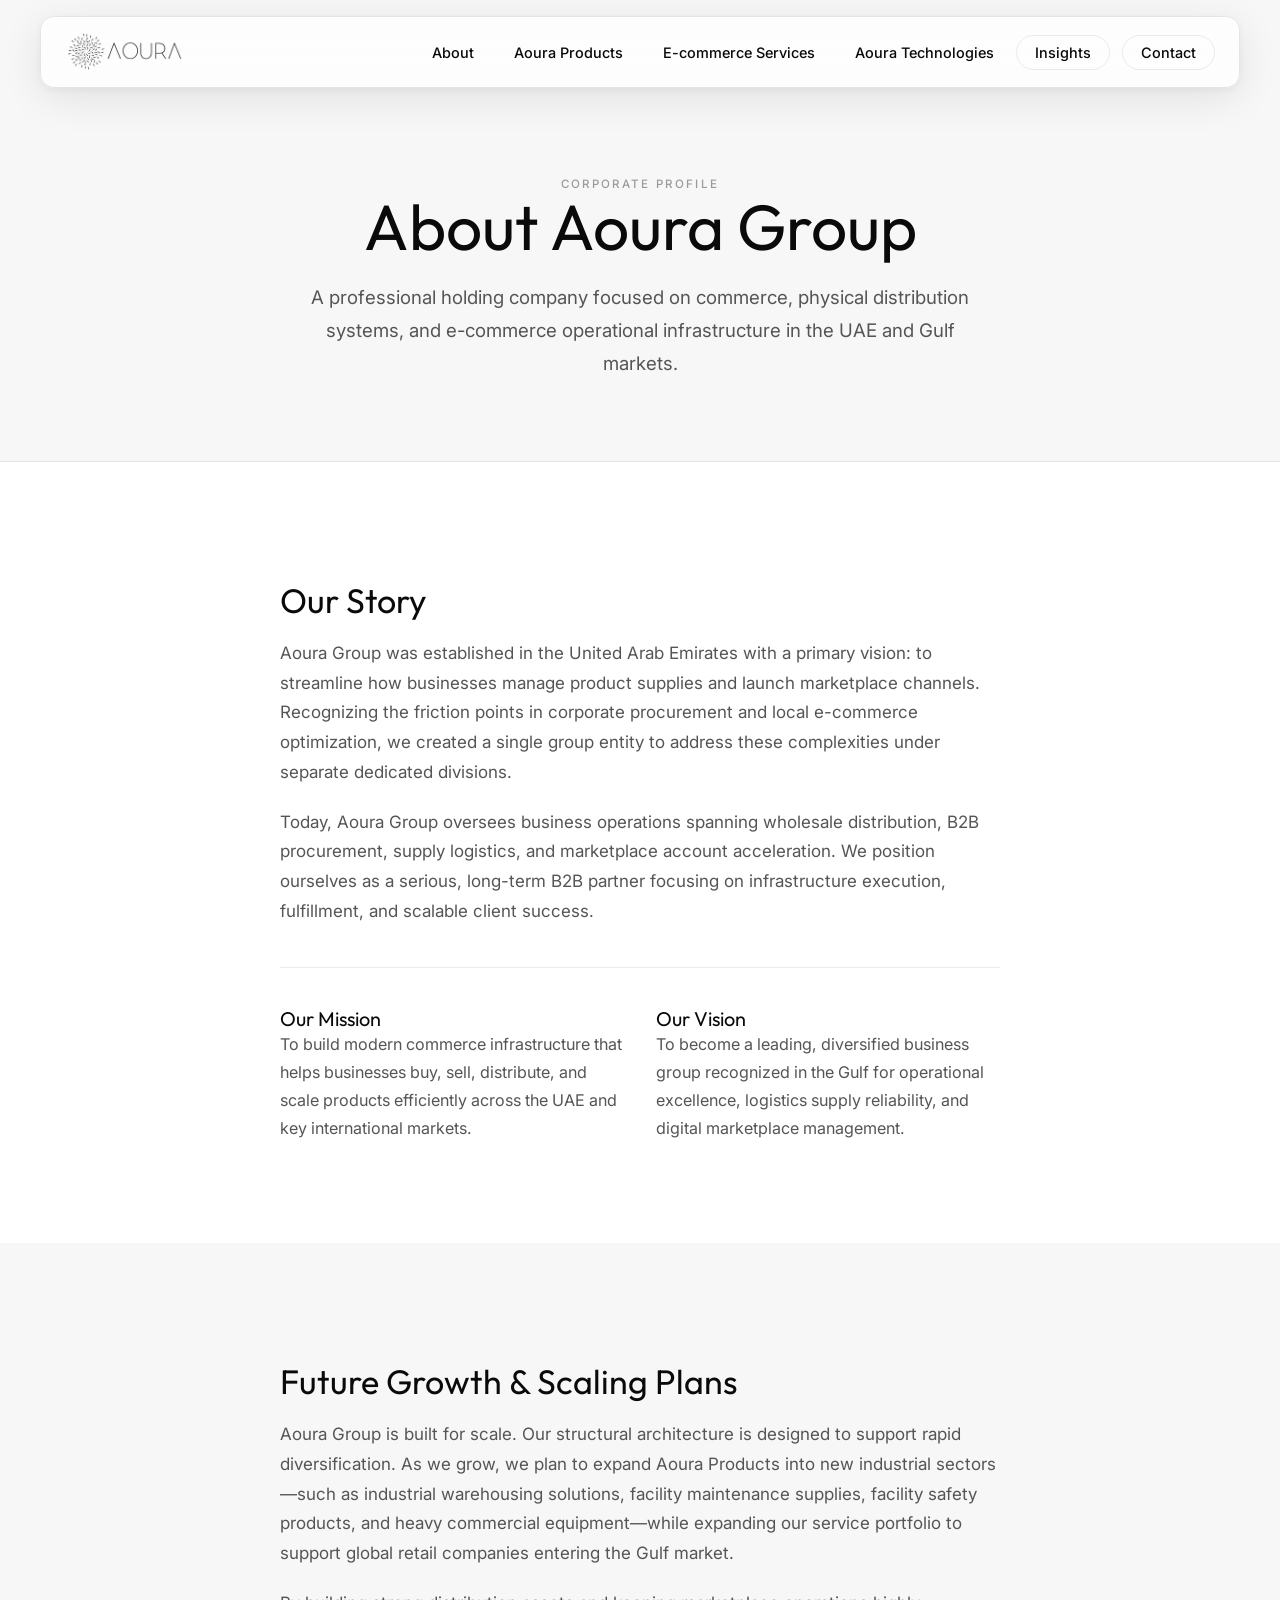
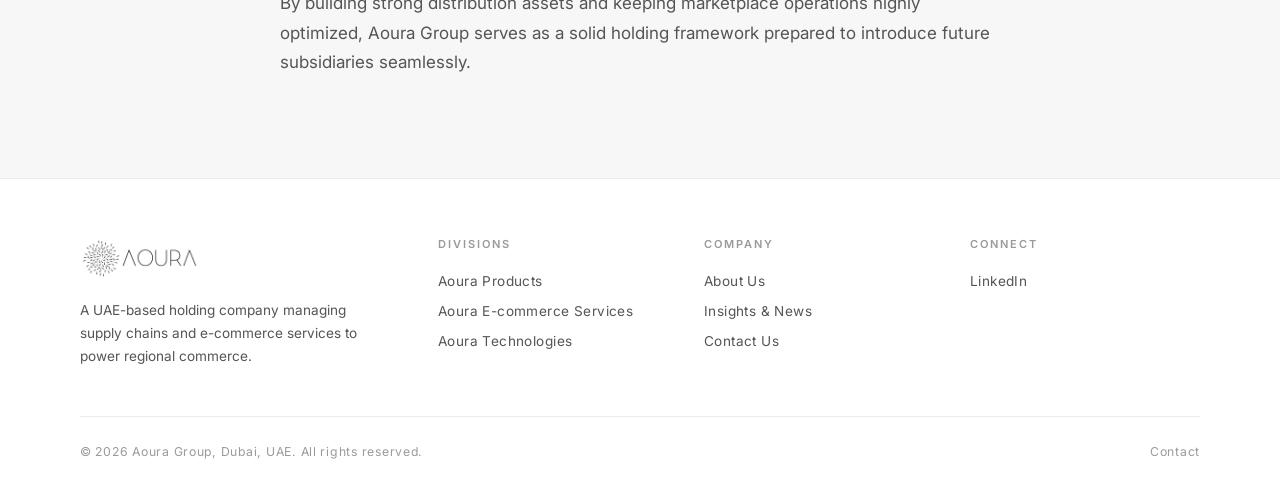
==== about.html @ 1b7ece5b "Deploy corporate hub update" ====
<!DOCTYPE html>
<html lang="en">
<head>
  <meta charset="utf-8"/>
  <meta content="width=device-width, initial-scale=1.0" name="viewport"/>
  <title>About Aoura Group | Holding Company Overview</title>
  <meta content="Discover the company story, mission, vision, and multi-division structure of Aoura Group, a leading holding company based in the UAE." name="description"/>

  <meta content="index, follow" name="robots"/>
  <meta content="Aoura Group" name="author"/>
  <link href="https://aouragrp.com/about.html" rel="canonical"/>
  
  <meta content="website" property="og:type"/>
  <meta content="https://aouragrp.com/about.html" property="og:url"/>
  <meta content="About Aoura Group | Holding Company Overview" property="og:title"/>
  <meta content="Discover the company story, mission, vision, and multi-division structure of Aoura Group, a leading holding company based in the UAE." property="og:description"/>
  <meta content="https://aouragrp.com/assets/images/logo.png" property="og:image"/>
  <meta content="Aoura Group" property="og:site_name"/>
  
  <meta content="summary_large_image" name="twitter:card"/>
  <meta content="About Aoura Group | Holding Company Overview" name="twitter:title"/>
  <meta content="Discover the company story, mission, vision, and multi-division structure of Aoura Group, a leading holding company based in the UAE." name="twitter:description"/>
  <meta content="https://aouragrp.com/assets/images/logo.png" name="twitter:image"/>

  <link rel="icon" type="image/png" href="favicon.png">
  <link rel="stylesheet" href="style.css">

  <script type="application/ld+json">
  {
    "@context": "https://schema.org",
    "@type": "WebPage",
    "name": "About Aoura Group | Holding Company Overview",
    "description": "Discover the company story, mission, vision, and multi-division structure of Aoura Group, a leading holding company based in the UAE.",
    "url": "https://aouragrp.com/about.html"
  }
  </script>
</head>
<body>

  <!-- NAVBAR -->
  <div class="nav-wrap">
    <nav aria-label="Main Navigation" class="nav">
      <div class="nav-inner">
        <a aria-label="Aoura Group Home" class="nav-brand" href="index.html">
          <img alt="Aoura Group" src="logo.png" style="height: 48px; filter: grayscale(100%);" onerror="this.outerHTML='<span class=\'nav-brand-fallback\'>Aoura Group</span>'"/>
        </a>
        <div class="nav-links">
          <a href="about.html">About</a>
          <a href="products.html">Aoura Products</a>
          <a href="ecommerce-services.html">E-commerce Services</a>
          <a href="technologies.html">Aoura Technologies</a>
          <a class="nav-contact-outline" href="https://insight.aouragrp.com/" target="_blank" rel="noopener" style="margin-right: 8px;">Insights</a>
          <a class="nav-contact-outline" href="contact.html">Contact</a>
        </div>
      </div>
      <button aria-expanded="false" aria-label="Open menu" class="nav-hamburger" id="hamburger">
        <span></span><span></span><span></span>
      </button>
    </nav>
  </div>
  <div aria-label="Mobile navigation" class="mobile-drawer" id="mobileDrawer" role="navigation">
    <a href="about.html">About</a>
    <a href="products.html">Aoura Products</a>
    <a href="ecommerce-services.html">E-commerce Services</a>
    <a href="technologies.html">Aoura Technologies</a>
    <a href="https://insight.aouragrp.com/" target="_blank" rel="noopener">Insights</a>
    <a href="contact.html">Contact</a>
  </div>
  <div class="nav-spacer"></div>

  <!-- HEADER -->
  <header class="page-header" style="text-align: center;">
    <div class="container">
      <span class="eyebrow">CORPORATE PROFILE</span>
      <h1>About Aoura Group</h1>
      <p style="margin: 0 auto;">A professional holding company focused on commerce, physical distribution systems, and e-commerce operational infrastructure in the UAE and Gulf markets.</p>
    </div>
  </header>

  <!-- STORY -->
  <section class="section" id="story">
    <div class="container content-block reveal">
      <h2>Our Story</h2>
      <p>Aoura Group was established in the United Arab Emirates with a primary vision: to streamline how businesses manage product supplies and launch marketplace channels. Recognizing the friction points in corporate procurement and local e-commerce optimization, we created a single group entity to address these complexities under separate dedicated divisions.</p>
      <p>Today, Aoura Group oversees business operations spanning wholesale distribution, B2B procurement, supply logistics, and marketplace account acceleration. We position ourselves as a serious, long-term B2B partner focusing on infrastructure execution, fulfillment, and scalable client success.</p>
      
      <div class="divider" style="width: 100%; margin: 40px 0; background: var(--border);"></div>
      
      <div class="sp-grid" style="grid-template-columns: 1fr 1fr;">
        <div>
          <h3>Our Mission</h3>
          <p style="font-size: 0.95rem;">To build modern commerce infrastructure that helps businesses buy, sell, distribute, and scale products efficiently across the UAE and key international markets.</p>
        </div>
        <div>
          <h3>Our Vision</h3>
          <p style="font-size: 0.95rem;">To become a leading, diversified business group recognized in the Gulf for operational excellence, logistics supply reliability, and digital marketplace management.</p>
        </div>
      </div>
    </div>
  </section>

  <!-- GROWTH -->
  <section class="section grey" id="growth">
    <div class="container content-block reveal">
      <h2>Future Growth & Scaling Plans</h2>
      <p>Aoura Group is built for scale. Our structural architecture is designed to support rapid diversification. As we grow, we plan to expand Aoura Products into new industrial sectors—such as industrial warehousing solutions, facility maintenance supplies, facility safety products, and heavy commercial equipment—while expanding our service portfolio to support global retail companies entering the Gulf market.</p>
      <p>By building strong distribution assets and keeping marketplace operations highly optimized, Aoura Group serves as a solid holding framework prepared to introduce future subsidiaries seamlessly.</p>
    </div>
  </section>

  <!-- FOOTER -->
  <footer>
    <div class="container">
      <div class="footer-grid">
        <div style="grid-column: span 1.4;">
          <span class="footer-brand">
            <img alt="Aoura Group" src="logo.png" style="height: 48px; filter: grayscale(100%);" onerror="this.outerHTML='<span class=\'footer-brand\'>Aoura Group</span>'"/>
          </span>
          <p class="footer-tagline">A UAE-based holding company managing supply chains and e-commerce services to power regional commerce.</p>
        </div>
        <div>
          <p class="footer-col-title">Divisions</p>
          <ul class="footer-col-links">
            <li><a href="products.html">Aoura Products</a></li>
            <li><a href="ecommerce-services.html">Aoura E-commerce Services</a></li>
            <li><a href="technologies.html">Aoura Technologies</a></li>
          </ul>
        </div>
        <div>
          <p class="footer-col-title">Company</p>
          <ul class="footer-col-links">
            <li><a href="about.html">About Us</a></li>
            <li><a href="https://insight.aouragrp.com/" target="_blank" rel="noopener">Insights & News</a></li>
            <li><a href="contact.html">Contact Us</a></li>
          </ul>
        </div>
        <div>
          <p class="footer-col-title">Connect</p>
          <ul class="footer-col-links">
            <li><a href="https://www.linkedin.com/company/aoura-group" target="_blank" rel="noopener">LinkedIn</a></li>
          </ul>
        </div>
      </div>
      <div class="footer-bottom">
        <p class="footer-copy">© 2026 Aoura Group, Dubai, UAE. All rights reserved.</p>
        <p class="footer-copy">
          <a href="contact.html">Contact</a>
        </p>
      </div>
    </div>
  </footer>

  <script src="script.js"></script>
</body>
</html>
---- style.css ----
@import url('https://fonts.googleapis.com/css2?family=Outfit:wght@300;400;500;600;700&family=Inter:wght@300;400;500;600&display=swap');

*,
*::before,
*::after {
  box-sizing: border-box;
  margin: 0;
  padding: 0;
}

:root {
  --black: #0a0a0a;
  --white: #ffffff;
  --grey-100: #f7f7f7;
  --grey-200: #e8e8e8;
  --grey-400: #9a9a9a;
  --grey-600: #555;
  --glass: rgba(255, 255, 255, 0.78);
  --g200: #e5e5e5;
  --g500: #777;
  --border: rgba(0, 0, 0, 0.08);
  --radius: 14px;
  --radius-pill: 999px;
  --nav-h: 72px;
  --font-display: 'Outfit', sans-serif;
  --font-body: 'Inter', sans-serif;
  --max-w: 1200px;
  --section-pad: 80px;
}

html {
  scroll-behavior: smooth;
  font-size: 17px;
}

body {
  font-family: var(--font-body);
  background: var(--white);
  color: var(--black);
  -webkit-font-smoothing: antialiased;
  overflow-x: hidden;
  max-width: 100%;
}

::selection {
  background: var(--black);
  color: var(--white);
}

h1, h2, h3, h4 {
  font-family: var(--font-display);
  font-weight: 400;
  line-height: 1.1;
}

p {
  line-height: 1.75;
  color: var(--grey-600);
}

a {
  color: inherit;
  text-decoration: none;
}

.eyebrow {
  font-family: var(--font-body);
  font-size: 0.68rem;
  font-weight: 500;
  letter-spacing: 0.2em;
  text-transform: uppercase;
  color: var(--grey-400);
}

.container {
  max-width: var(--max-w);
  margin: 0 auto;
  padding: 0 40px;
}

@media(max-width:768px) {
  .container {
    padding: 0 20px;
  }
}

.divider {
  width: 40px;
  height: 1px;
  background: var(--black);
  margin: 20px 0;
}

/* ── NAVBAR ── */
.nav-wrap {
  position: fixed;
  top: 16px;
  left: 0;
  right: 0;
  z-index: 999;
  display: flex;
  justify-content: center;
  pointer-events: none;
}

.nav {
  pointer-events: auto;
  width: calc(100% - 40px);
  max-width: 1200px;
  height: var(--nav-h);
  background: var(--glass);
  backdrop-filter: blur(18px);
  -webkit-backdrop-filter: blur(18px);
  border: 1px solid var(--g200);
  border-radius: var(--radius);
  box-shadow: 0 10px 40px rgba(0, 0, 0, 0.09), 0 2px 8px rgba(0, 0, 0, 0.05);
  display: flex;
  align-items: center;
}

.nav-inner {
  width: 100%;
  padding: 0 24px;
  display: flex;
  align-items: center;
  justify-content: space-between;
}

.nav-brand {
  display: flex;
  align-items: center;
  gap: 10px;
  font-family: var(--font-display);
  font-size: 1.3rem;
  font-weight: 500;
  color: var(--black);
}

.nav-brand img {
  height: 34px;
  width: auto;
  display: block;
}

.nav-links {
  display: flex;
  align-items: center;
  gap: 4px;
}

.nav-links a {
  font-size: 0.85rem;
  color: var(--black);
  padding: 8px 18px;
  border-radius: var(--radius-pill);
  transition: all 0.22s ease;
  font-weight: 500;
}

.nav-links a:hover {
  background: rgba(0, 0, 0, 0.05);
  color: var(--black);
}

.nav-contact-outline {
  font-size: 0.85rem;
  color: var(--black);
  padding: 8px 20px;
  border-radius: var(--radius-pill);
  border: 1px solid var(--border);
  transition: all 0.22s ease;
  font-weight: 500;
}

.nav-contact-outline:hover {
  background: rgba(0, 0, 0, 0.05);
  color: var(--black);
  border-color: rgba(0, 0, 0, 0.18);
}

.nav-hamburger {
  display: none;
  flex-direction: column;
  justify-content: center;
  gap: 5px;
  width: 36px;
  height: 36px;
  background: none;
  border: none;
  cursor: pointer;
  padding: 4px;
  flex-shrink: 0;
}

.nav-hamburger span {
  display: block;
  width: 22px;
  height: 1.5px;
  background: var(--black);
  transition: transform .3s, opacity .3s;
}

.nav-hamburger.open span:nth-child(1) {
  transform: translateY(6.5px) rotate(45deg);
}

.nav-hamburger.open span:nth-child(2) {
  opacity: 0;
}

.nav-hamburger.open span:nth-child(3) {
  transform: translateY(-6.5px) rotate(-45deg);
}

.mobile-drawer {
  display: none;
  position: fixed;
  top: calc(16px + var(--nav-h) + 8px);
  left: 20px;
  right: 20px;
  background: rgba(250, 250, 250, 0.97);
  backdrop-filter: blur(20px);
  -webkit-backdrop-filter: blur(20px);
  border: 1px solid var(--g200);
  border-radius: var(--radius);
  box-shadow: 0 16px 40px rgba(0, 0, 0, 0.12);
  z-index: 998;
  padding: 12px 16px 16px;
  flex-direction: column;
  gap: 2px;
}

.mobile-drawer.open {
  display: flex;
}

.mobile-drawer a {
  font-size: 0.95rem;
  font-weight: 400;
  color: var(--grey-600);
  padding: 13px 12px;
  border-bottom: 1px solid var(--border);
  display: block;
  transition: color .2s;
  border-radius: 8px;
}

.mobile-drawer a:last-child {
  border-bottom: none;
}

.nav-spacer {
  height: 0;
}

/* ── HERO ── */
#hero {
  position: relative;
  background: linear-gradient(-45deg, #ffffff, #f5f7fa, #ffffff, #eef2f5);
  background-size: 400% 400%;
  animation: gradientBG 15s ease infinite;
  min-height: 85vh;
  display: flex;
  align-items: center;
  justify-content: center;
  overflow: hidden;
  text-align: center;
  border-bottom: 1px solid var(--border);
}

@keyframes gradientBG {
  0% { background-position: 0% 50%; }
  50% { background-position: 100% 50%; }
  100% { background-position: 0% 50%; }
}

.hero-bg-text {
  position: absolute;
  font-family: var(--font-display);
  font-size: 25vw;
  font-weight: 600;
  color: rgba(0, 0, 0, 0.015);
  white-space: nowrap;
  user-select: none;
  top: 50%;
  left: 50%;
  transform: translate(-50%, -50%);
  animation: slow-pan 40s linear infinite alternate;
  z-index: 0;
}

@keyframes slow-pan {
  0% { transform: translate(-45%, -50%); }
  100% { transform: translate(-55%, -50%); }
}

.hero-content {
  position: relative;
  z-index: 1;
  max-width: var(--max-w);
  margin: 0 auto;
  padding: calc(var(--nav-h) + 80px) 40px 80px;
  color: var(--black);
}

.hero-content h1 {
  font-size: clamp(3rem, 7vw, 6.5rem);
  font-weight: 300;
  color: var(--black);
  line-height: 1.05;
  margin-bottom: 20px;
}

.hero-sub {
  font-family: var(--font-body);
  font-size: 1rem;
  letter-spacing: 0.15em;
  text-transform: uppercase;
  color: var(--grey-600);
  margin: 0 auto 40px;
  line-height: 1.8;
  max-width: 600px;
}

/* ── TYPEWRITER ── */
.typewriter-container {
  display: inline-block;
  margin-bottom: 24px;
}

.typewriter {
  overflow: hidden;
  border-right: .05em solid var(--black);
  white-space: nowrap;
  margin: 0 auto;
  letter-spacing: .05em;
  animation:
    typing 2s steps(40, end),
    blink-caret .75s step-end infinite;
}

@keyframes typing {
  from { width: 0 }
  to { width: 100% }
}

@keyframes blink-caret {
  from, to { border-color: transparent }
  50% { border-color: var(--black); }
}

/* ── CARDS (General Usage) ── */
.sp-grid {
  display: grid;
  grid-template-columns: repeat(3, 1fr);
  gap: 32px;
}

@media(max-width:900px) {
  .sp-grid {
    grid-template-columns: repeat(2, 1fr);
  }
}

@media(max-width:768px) {
  .sp-grid {
    grid-template-columns: 1fr;
  }
}

.sp-card {
  background: var(--white);
  border: 1px solid var(--border);
  border-radius: 12px;
  padding: 32px;
  transition: transform 0.4s cubic-bezier(0.16, 1, 0.3, 1), box-shadow 0.4s;
  display: flex;
  flex-direction: column;
  position: relative;
  text-decoration: none !important;
  overflow: hidden;
}

.sp-card:hover {
  transform: translateY(-8px) scale(1.01);
  box-shadow: 0 24px 48px rgba(0, 0, 0, 0.08), 0 4px 12px rgba(0, 0, 0, 0.04);
}

.sp-img-wrap {
  width: 100%;
  aspect-ratio: 16/9;
  background: var(--grey-100);
  border-radius: 8px;
  overflow: hidden;
  margin-bottom: 20px;
  display: flex;
  align-items: center;
  justify-content: center;
}

.sp-img-wrap img {
  width: 100%;
  height: 100%;
  object-fit: cover;
  transition: transform 0.6s cubic-bezier(0.16, 1, 0.3, 1);
}

.sp-card:hover .sp-img-wrap img {
  transform: scale(1.05);
}

.sp-card h3 {
  font-family: var(--font-body);
  font-size: 1.3rem;
  font-weight: 600;
  margin-bottom: 12px;
  color: var(--black);
}

.sp-cat {
  font-size: 0.75rem;
  color: var(--grey-400);
  text-transform: uppercase;
  letter-spacing: 0.08em;
  margin-bottom: 12px;
}

.sp-action-btn {
  display: inline-block;
  margin-top: auto;
  padding: 10px 24px;
  border-radius: 999px;
  font-size: 0.85rem;
  font-weight: 500;
  color: var(--black);
  position: relative;
  text-transform: uppercase;
  letter-spacing: 0.1em;
  align-self: flex-start;
  margin-top: 24px;
}

.sp-action-btn::before {
  content: '';
  position: absolute;
  top: 0; left: 0; right: 0; bottom: 0;
  border-radius: 999px;
  border: 1px solid rgba(0, 0, 0, 0.15);
  transition: border-color 0.4s ease;
}

.sp-action-btn::after {
  content: '';
  position: absolute;
  top: 0; left: 0; right: 0; bottom: 0;
  border-radius: 999px;
  border: 1.5px solid var(--black);
  clip-path: inset(0 100% 0 0);
  transition: clip-path 0.5s cubic-bezier(0.16, 1, 0.3, 1);
}

.sp-card:hover .sp-action-btn::after {
  clip-path: inset(0 0 0 0);
}

/* ── SECTIONS ── */
.section {
  padding: var(--section-pad) 0;
  background: var(--white);
}

.section.grey {
  background: var(--grey-100);
}

.section.dark {
  background: var(--black);
  color: var(--white);
}

.section-header {
  max-width: 640px;
  margin-bottom: 60px;
}

.section-header.center {
  margin: 0 auto 60px auto;
  text-align: center;
  display: flex;
  flex-direction: column;
  align-items: center;
}

.section-header h2 {
  font-size: clamp(2rem, 3.5vw, 3rem);
  margin: 14px 0 18px;
}

.section-header.dark h2 {
  color: var(--white);
}

/* ── INSIGHTS PREVIEW ON HOME ── */
.insights-banner {
  padding: 120px 0;
  background: linear-gradient(145deg, #08080c 0%, #151722 50%, #08080c 100%);
  color: var(--white);
  text-align: center;
  border-top: 1px solid var(--border);
}

/* ── BUTTONS ── */
.btn {
  display: inline-block;
  padding: 18px 42px;
  background: var(--black);
  color: var(--white);
  font-weight: 600;
  border-radius: 999px;
  text-transform: uppercase;
  letter-spacing: 0.1em;
  font-size: 0.85rem;
  transition: transform 0.4s cubic-bezier(0.16, 1, 0.3, 1), box-shadow 0.4s ease;
  border: 1px solid var(--black);
}

.btn:hover {
  transform: scale(1.05);
  box-shadow: 0 10px 30px rgba(0,0,0,0.15);
  color: var(--white);
}

.btn-light {
  background: var(--white);
  color: var(--black);
  border-color: var(--white);
}

.btn-light:hover {
  box-shadow: 0 10px 30px rgba(255,255,255,0.15);
  color: var(--black);
}

/* ── CONTACT ── */
.contact-grid {
  display: grid;
  grid-template-columns: 1fr 1fr;
  gap: 80px;
  align-items: start;
}

@media(max-width:900px) {
  .contact-grid {
    grid-template-columns: 1fr;
    gap: 48px;
  }
}

/* ── FOOTER ── */
footer {
  background: var(--white);
  padding: 56px 0 32px;
  border-top: 1px solid var(--border);
}

.footer-grid {
  display: grid;
  grid-template-columns: 1.4fr 1fr 1fr 1fr;
  gap: 36px;
  margin-bottom: 48px;
}

@media(max-width:1100px) {
  .footer-grid {
    grid-template-columns: 1fr 1fr;
  }
}

@media(max-width:768px) {
  .footer-grid {
    grid-template-columns: 1fr;
    gap: 28px;
  }
}

.footer-brand {
  font-family: var(--font-display);
  font-size: 1.4rem;
  font-weight: 500;
  color: var(--black);
  margin-bottom: 10px;
  display: block;
}

.footer-tagline {
  font-size: 0.8rem;
  color: var(--grey-600);
  line-height: 1.7;
  max-width: 280px;
}

.footer-col-title {
  font-size: 0.65rem;
  font-weight: 600;
  letter-spacing: 0.18em;
  text-transform: uppercase;
  color: var(--grey-400);
  margin-bottom: 16px;
}

.footer-col-links {
  list-style: none;
  display: flex;
  flex-direction: column;
  gap: 10px;
}

.footer-col-links a {
  font-size: 0.8rem;
  color: var(--grey-600);
  letter-spacing: 0.03em;
  transition: color .2s;
}

.footer-col-links a:hover {
  color: var(--black);
}

.footer-bottom {
  border-top: 1px solid var(--border);
  padding-top: 24px;
  display: flex;
  align-items: center;
  justify-content: space-between;
  flex-wrap: wrap;
  gap: 12px;
}

.footer-copy {
  font-size: 0.72rem;
  letter-spacing: 0.06em;
  color: var(--grey-400);
}

/* ── REVEAL ── */
.reveal {
  opacity: 0;
  transform: translateY(40px) scale(0.95);
  transition: opacity 1s cubic-bezier(0.16, 1, 0.3, 1), transform 1s cubic-bezier(0.16, 1, 0.3, 1);
}

.reveal.visible {
  opacity: 1;
  transform: translateY(0) scale(1);
}

/* ── PAGE HEADER CONTENT ── */
.page-header {
  padding: calc(var(--nav-h) + 100px) 0 80px;
  background: var(--grey-100);
  border-bottom: 1px solid var(--border);
}

.page-header h1 {
  font-size: clamp(2.5rem, 5vw, 4.5rem);
  margin-bottom: 20px;
}

.page-header p {
  font-size: 1.1rem;
  max-width: 700px;
}

.content-block {
  max-width: 800px;
  margin: 0 auto;
}

.content-block h2 {
  font-size: 2rem;
  margin: 40px 0 20px;
}

.content-block p {
  margin-bottom: 20px;
}

.content-block ul {
  margin: 20px 0 20px 20px;
}

.content-block li {
  margin-bottom: 10px;
  color: var(--grey-600);
  line-height: 1.6;
}

@media(max-width:768px) {
  :root {
    --section-pad: 50px;
    --nav-h: 64px;
  }

  .nav-links {
    display: none;
  }

  .nav-hamburger {
    display: flex;
  }

  /* Make tap targets larger and full width for easier use */
  .btn, .sp-action-btn {
    width: 100%;
    text-align: center;
    padding: 16px 20px;
    display: flex;
    justify-content: center;
    align-items: center;
  }
  
  /* Give cards slightly less padding so content breathes more */
  .sp-card {
    padding: 24px;
  }
  
  /* Reduce excessive padding on mobile headers */
  .page-header {
    padding: calc(var(--nav-h) + 60px) 0 40px;
  }
  
  .section-header {
    margin-bottom: 40px;
  }
  
  .section-header.center {
    margin: 0 auto 40px auto;
  }
  
  /* Enlarge mobile navigation links for thumbs */
  .mobile-drawer a {
    padding: 16px 12px;
    font-size: 1.05rem;
  }
}
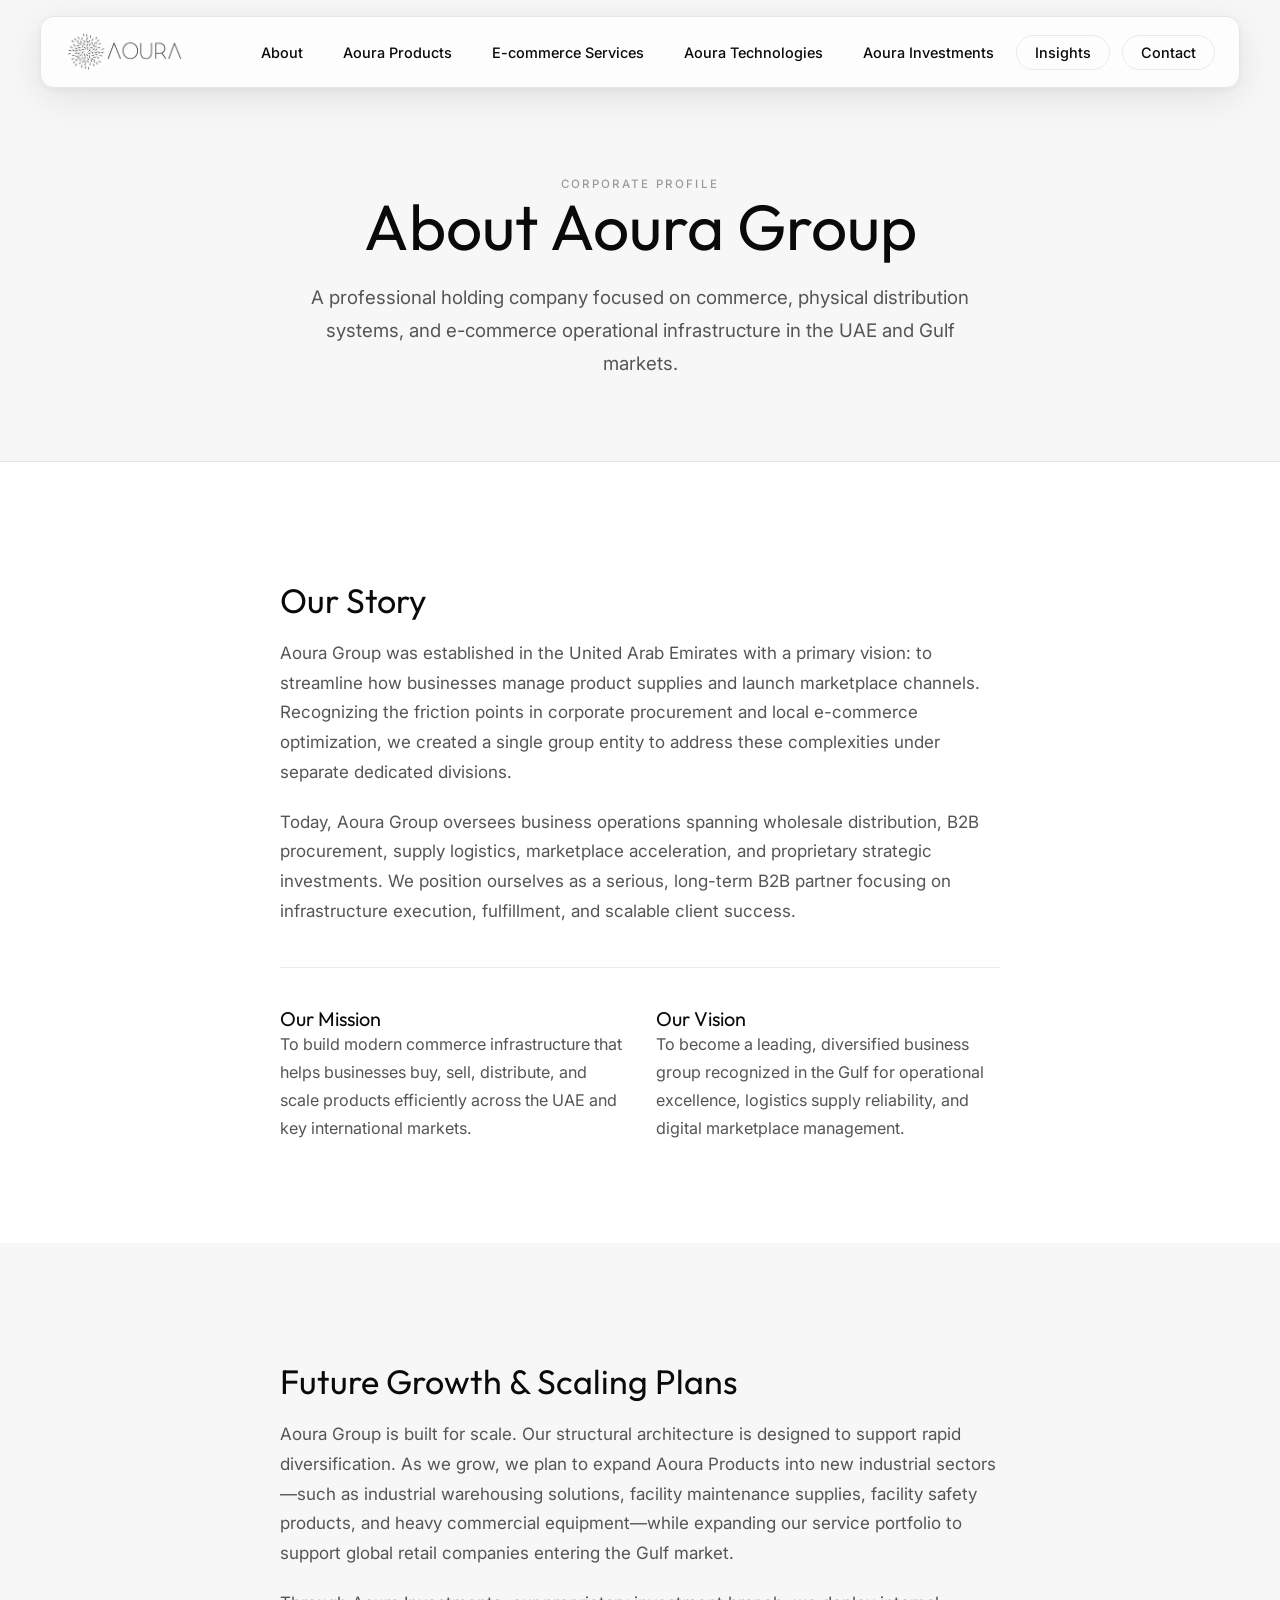
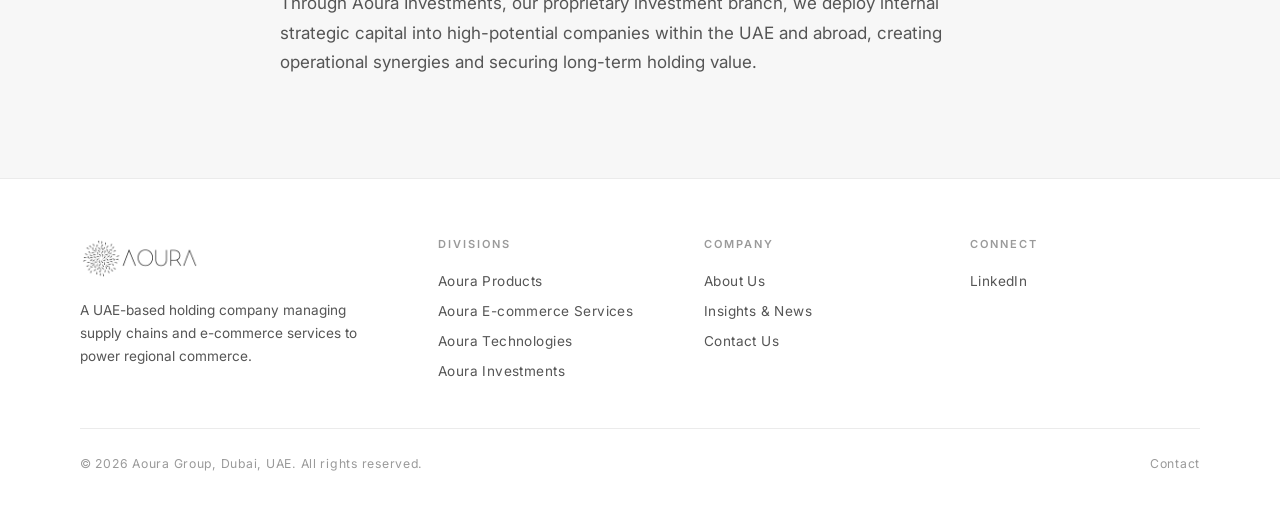
==== commit 11312e1c: "feat: add Aoura Investments division, 2x2 grid layout, and update site navigation" ====
--- a/about.html
+++ b/about.html
@@ -6,7 +6,7 @@
   <title>About Aoura Group | Holding Company Overview</title>
   <meta content="Discover the company story, mission, vision, and multi-division structure of Aoura Group, a leading holding company based in the UAE." name="description"/>
 
-  <meta content="index, follow" name="robots"/>
+  <meta content="index, follow, max-image-preview:large, max-snippet:-1, max-video-preview:-1" name="robots"/>
   <meta content="Aoura Group" name="author"/>
   <link href="https://aouragrp.com/about.html" rel="canonical"/>
   
@@ -23,6 +23,8 @@
   <meta content="https://aouragrp.com/assets/images/logo.png" name="twitter:image"/>
 
   <link rel="icon" type="image/png" href="favicon.png">
+  <link rel="preconnect" href="https://fonts.googleapis.com">
+  <link rel="preconnect" href="https://fonts.gstatic.com" crossorigin>
   <link rel="stylesheet" href="style.css">
 
   <script type="application/ld+json">
@@ -32,6 +34,27 @@
     "name": "About Aoura Group | Holding Company Overview",
     "description": "Discover the company story, mission, vision, and multi-division structure of Aoura Group, a leading holding company based in the UAE.",
     "url": "https://aouragrp.com/about.html"
+  }
+  </script>
+
+  <script type="application/ld+json">
+  {
+    "@context": "https://schema.org",
+    "@type": "BreadcrumbList",
+    "itemListElement": [
+      {
+        "@type": "ListItem",
+        "position": 1,
+        "name": "Home",
+        "item": "https://aouragrp.com/"
+      },
+      {
+        "@type": "ListItem",
+        "position": 2,
+        "name": "About",
+        "item": "https://aouragrp.com/about.html"
+      }
+    ]
   }
   </script>
 </head>
@@ -49,6 +72,7 @@
           <a href="products.html">Aoura Products</a>
           <a href="ecommerce-services.html">E-commerce Services</a>
           <a href="technologies.html">Aoura Technologies</a>
+          <a href="investments.html">Aoura Investments</a>
           <a class="nav-contact-outline" href="https://insight.aouragrp.com/" target="_blank" rel="noopener" style="margin-right: 8px;">Insights</a>
           <a class="nav-contact-outline" href="contact.html">Contact</a>
         </div>
@@ -63,6 +87,7 @@
     <a href="products.html">Aoura Products</a>
     <a href="ecommerce-services.html">E-commerce Services</a>
     <a href="technologies.html">Aoura Technologies</a>
+    <a href="investments.html">Aoura Investments</a>
     <a href="https://insight.aouragrp.com/" target="_blank" rel="noopener">Insights</a>
     <a href="contact.html">Contact</a>
   </div>
@@ -82,7 +107,7 @@
     <div class="container content-block reveal">
       <h2>Our Story</h2>
       <p>Aoura Group was established in the United Arab Emirates with a primary vision: to streamline how businesses manage product supplies and launch marketplace channels. Recognizing the friction points in corporate procurement and local e-commerce optimization, we created a single group entity to address these complexities under separate dedicated divisions.</p>
-      <p>Today, Aoura Group oversees business operations spanning wholesale distribution, B2B procurement, supply logistics, and marketplace account acceleration. We position ourselves as a serious, long-term B2B partner focusing on infrastructure execution, fulfillment, and scalable client success.</p>
+      <p>Today, Aoura Group oversees business operations spanning wholesale distribution, B2B procurement, supply logistics, marketplace acceleration, and proprietary strategic investments. We position ourselves as a serious, long-term B2B partner focusing on infrastructure execution, fulfillment, and scalable client success.</p>
       
       <div class="divider" style="width: 100%; margin: 40px 0; background: var(--border);"></div>
       
@@ -104,7 +129,7 @@
     <div class="container content-block reveal">
       <h2>Future Growth & Scaling Plans</h2>
       <p>Aoura Group is built for scale. Our structural architecture is designed to support rapid diversification. As we grow, we plan to expand Aoura Products into new industrial sectors—such as industrial warehousing solutions, facility maintenance supplies, facility safety products, and heavy commercial equipment—while expanding our service portfolio to support global retail companies entering the Gulf market.</p>
-      <p>By building strong distribution assets and keeping marketplace operations highly optimized, Aoura Group serves as a solid holding framework prepared to introduce future subsidiaries seamlessly.</p>
+      <p>Through Aoura Investments, our proprietary investment branch, we deploy internal strategic capital into high-potential companies within the UAE and abroad, creating operational synergies and securing long-term holding value.</p>
     </div>
   </section>
 
@@ -124,6 +149,7 @@
             <li><a href="products.html">Aoura Products</a></li>
             <li><a href="ecommerce-services.html">Aoura E-commerce Services</a></li>
             <li><a href="technologies.html">Aoura Technologies</a></li>
+            <li><a href="investments.html">Aoura Investments</a></li>
           </ul>
         </div>
         <div>
--- a/style.css
+++ b/style.css
@@ -352,14 +352,8 @@
 /* ── CARDS (General Usage) ── */
 .sp-grid {
   display: grid;
-  grid-template-columns: repeat(3, 1fr);
+  grid-template-columns: repeat(2, 1fr);
   gap: 32px;
-}
-
-@media(max-width:900px) {
-  .sp-grid {
-    grid-template-columns: repeat(2, 1fr);
-  }
 }
 
 @media(max-width:768px) {
@@ -695,6 +689,17 @@
   line-height: 1.6;
 }
 
+@media(max-width:1120px) and (min-width:769px) {
+  .nav-links a {
+    padding: 8px 10px;
+    font-size: 0.8rem;
+  }
+  .nav-contact-outline {
+    padding: 8px 12px;
+    font-size: 0.8rem;
+  }
+}
+
 @media(max-width:768px) {
   :root {
     --section-pad: 50px;
